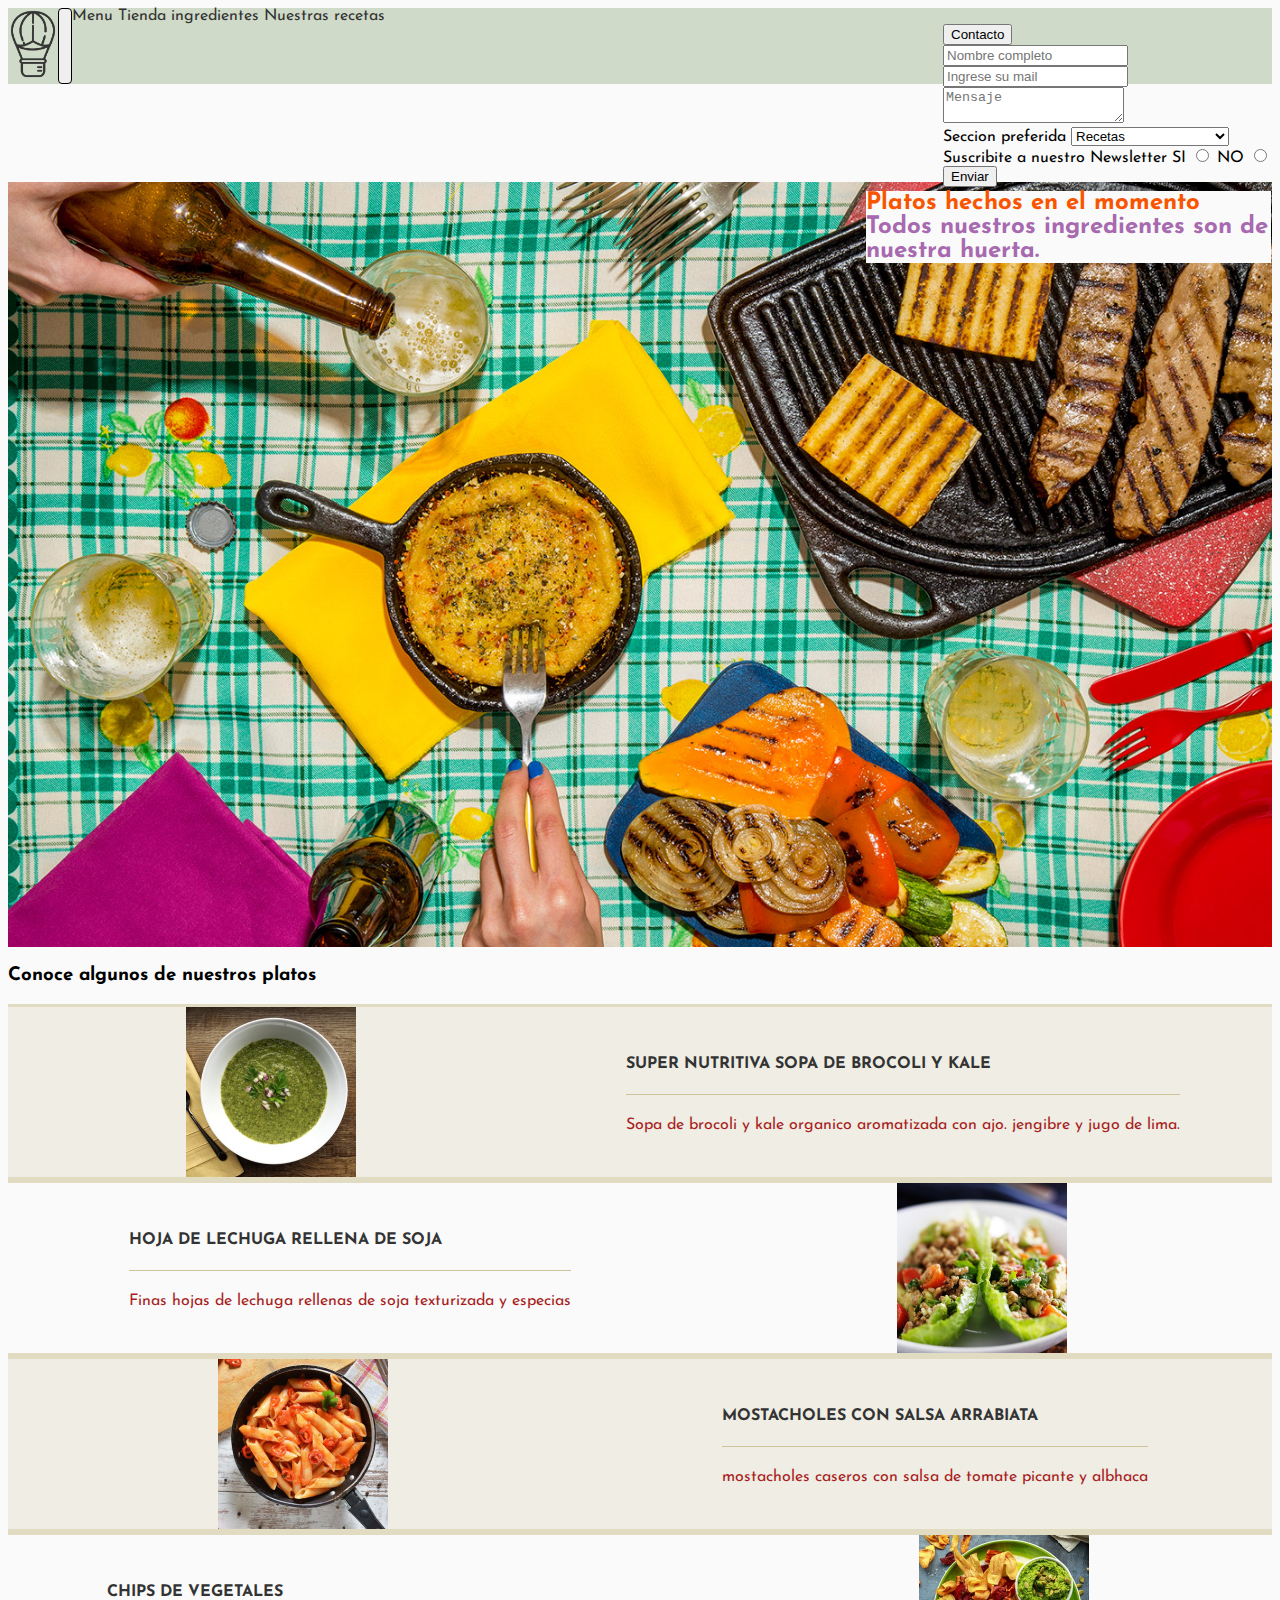
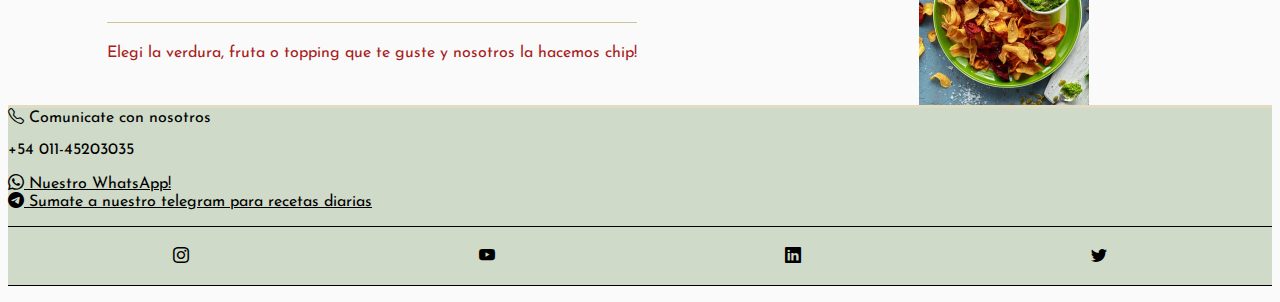
==== pages/menu.html @ 5a9c4535 "arreglados los banners que se repetian" ====
<!doctype html>
<html lang="en">
  <head>

    <meta charset="utf-8">
    <meta name="viewport" content="width=device-width, initial-scale=1, shrink-to-fit=no">
    <meta name="description" content="Restaurant Avenir vegetariano y vegano ademas tienda de productos naturales organicos y recetas">
    <meta name="keywords"  content="SALUD, BIENESTAR, NATURAL, VEGETARIANO, VEGANO, RESTAURANT, ORGANICO, TIENDA ONLINE, EXPORTACION, RECETAS">
    
    <!-- Bootstrap CSS -->
    <link rel="shortcut icon" href="../images/favicon.ico" type="image/x-icon">
    <link rel="stylesheet" href="https://cdn.jsdelivr.net/npm/bootstrap@4.5.3/dist/css/bootstrap.min.css" integrity="sha384-TX8t27EcRE3e/ihU7zmQxVncDAy5uIKz4rEkgIXeMed4M0jlfIDPvg6uqKI2xXr2" crossorigin="anonymous">
    <link rel="preconnect" href="https://fonts.gstatic.com">
    <link rel="stylesheet" href="https://cdn.jsdelivr.net/npm/bootstrap-icons@1.4.1/font/bootstrap-icons.css">
    <link href="https://fonts.googleapis.com/css2?family=Josefin+Sans:wght@200;400;700&display=swap" rel="stylesheet">
    
    <link rel="stylesheet" type="text/css" href="../css/estilos.css">

    <title>Avenir - Tienda organica</title>

  </head>

<body>
  

<!--INICIO NAVBAR-->

  <nav id="header" class="navbar navbar-expand-lg fixed-top miNavBar ">
        <a class="navbar-brand miNavBar_logo" href="../index.html"><img class="iconoGlobo" src="../images/iconoglobo.png"></a>
		
        <button class="navbar-toggler miNavBar_boton" type="button" data-toggle="collapse" data-target="#navbarNavAltMarkup" aria-controls="navbarNavAltMarkup" aria-expanded="false" aria-label="Toggle navigation">
			   <span class="navbar-toggler-icon"></span>
		    </button>

	  <div class="collapse navbar-collapse" id="navbarNavAltMarkup">

			<div class="navbar-nav miNavBar_menu">
				  <a class="nav-link miNavBar navbar_menu--item" href="../pages/menu.html">Menu</a>
				  <a class="nav-link miNavBar navbar_menu--item" href="../pages/tienda.html">Tienda ingredientes</a>
				  <a class="nav-link miNavBar navbar_menu--item" href="../pages/recetas.html">Nuestras recetas</a>
      

          
            <div class="btn-contact dropleft">
              <button class="btn btn-secondary dropdown-toggle" type="button" id="dropdownMenuButton" data-toggle="dropdown" aria-haspopup="true" aria-expanded="false">
                Contacto
              </button>
          
          
              <div class="dropdown-menu botonContactos_dropdown">

                <form class="px-3">
                <div class="form-group mt-0 mb-1">
                  <label for="nombre_completo"></label>
                  <input type="text" name="nombre_completo" placeholder="Nombre completo">
                </div>
                <div class="form-group mt-0 mb-1">
                  <label for="email"></label>
                  <input type="email" name="email" placeholder="Ingrese su mail">
                </div>
                <div class="form-group mt-0 ml-1">
                  <textarea class="w-100"name="campo_area" placeholder="Mensaje"></textarea>
                </div>
                <div class="form-group">
                  <div class="form-check ml-0 pl-0">
                    <label for="Seccion_Preferida">Seccion preferida</label>
                      <select class="botonContacto"> 
                        <option value="1">Recetas</option>
                        <option value="2">Tienda de ingredientes</option>
                        <option value="3">Menu</option>
                      </select>	
                  </div>
                </div>
                <div class="form-group pl-0">
                  <div class="form-check ml-1 pl-0">
                    <label for="Newsletter">Suscribite a nuestro Newsletter</label>
                    <label for="box1">SI</label>
                    <input type="radio" name="news" id="box1" value="si">
                    <label for="box2">NO</label>
                    <input type="radio" name="news" id="box2" value="no">
                  </div>
                </div>  	
                  <button type="submit" class="btn btn-primary">Enviar</button>
              </form>
            </div>
          </div>
      </div>  
    </div>    
  </nav>

<!--FIN NAVBAR-->

<!--INICIO Banner Tienda-->

<div class="marginTop bannerMenu">
  <div class="cuadradoBanner type-bold p-4">
    <span class="mensaje1">Platos hechos en el momento</span>
    <span class="mensaje2 mt-2">Todos nuestros ingredientes son de nuestra huerta.</span>
  </div>
</div> 

<!--FIN Banner Tienda-->



<!--INICIO  Tienda -->

<section>
    <div class="m-3">
        <h3>Conoce algunos de nuestros platos</h3>
    </div>

    <div class="mainContainer container-fluid col-12">

        <div class="col-md-6 plato m-3">   
            <img class="rounded-circle" src="../images/menu/brocolikale.jpg" alt="sopa brocoli kale">
        </div>

        <div class="infoPlato">
            <h4>Super nutritiva sopa de brocoli y kale</h4>
            <p>Sopa de brocoli y kale organico aromatizada con ajo. jengibre y jugo de lima.</p>
        </div> 
        
    </div> 


    <div class="mainContainer container-fluid col-12 contenedorReverse">

        <div class="col-md-6 plato m-3">
            <img class="rounded-circle" src="../images/menu/sojatextu.jpg" alt="sopa brocoli kale">    
        </div> 
        <div class="infoPlato">   
            <h4>Hoja de lechuga rellena de soja</h4>
            <p>Finas hojas de lechuga rellenas de soja texturizada y especias</p>  
        </div>
    </div>

    <div class="mainContainer container-fluid col-12">

        <div class="col-md-6 plato m-3">   
            <img class="rounded-circle" src="../images/menu/arrabiata.jpg" alt="sopa brocoli kale">
        </div>

        <div class="infoPlato">
            <h4>mostacholes con salsa arrabiata</h4>
            <p>mostacholes caseros con salsa de tomate picante y albhaca</p>
        </div> 
        
    </div>  
    
    <div class="mainContainer container-fluid col-12 contenedorReverse">

        <div class="col-md-6 plato m-3">
            <img class="rounded-circle" src="../images/menu/vegetaleshorno.jpg" alt="sopa brocoli kale">    
        </div> 
        <div class="infoPlato">   
            <h4>Chips de vegetales</h4>
            <p>Elegi la verdura, fruta o topping que te guste y nosotros la hacemos chip!</p>  
        </div>
    </div>
</section>
<!--INICIO FOOTER-->

<footer class="container-fluid" id="footer">
  <div class="row">
    <div class="col-12 mt-4 footer_container-imgs p-0">
      <div class="m-2">
          <i class="bi bi-telephone"></i>
          <span>Comunicate con nosotros</span>
          <p>+54 011-45203035</p>

          <a href="#"><span class="bi-whatsapp"> Nuestro WhatsApp!</span></a>
          <a href="#"><span class="bi bi-telegram"> Sumate a nuestro telegram para recetas diarias</span></a>
      </div>
      <div class="list">
        <ul class="list_socialMedia mt-4">

          <a href="#" class="bi bi-instagram list_socialMedia-img"></a>
          <a href="#" class="bi bi-youtube list_socialMedia-img"></a>
          <a href="#" class="bi bi-linkedin list_socialMedia-img"></a>
          <a href="#" class="bi bi-twitter list_socialMedia-img"></a>

        </ul>
      </div>
    </div>
  </div>  
</footer>
 
<!--Scripts-->

    <script src="https://code.jquery.com/jquery-3.5.1.slim.min.js" integrity="sha384-DfXdz2htPH0lsSSs5nCTpuj/zy4C+OGpamoFVy38MVBnE+IbbVYUew+OrCXaRkfj" crossorigin="anonymous"></script>
    <script src="https://cdn.jsdelivr.net/npm/bootstrap@4.5.3/dist/js/bootstrap.bundle.min.js" integrity="sha384-ho+j7jyWK8fNQe+A12Hb8AhRq26LrZ/JpcUGGOn+Y7RsweNrtN/tE3MoK7ZeZDyx" crossorigin="anonymous"></script>


</body>
</html>
---- css/estilos.css ----
body {
  font-family: "Josefin Sans", sans-serif;
  font-weight: 400;
}

.type-light {
  font-family: 'Josefin Sans', sans-serif;
  font-weight: 200;
}

.type-regular {
  font-family: 'Josefin Sans', sans-serif;
  font-weight: 400;
}

.type-bold {
  font-family: 'Josefin Sans', sans-serif;
  font-weight: 700;
}

body {
  background-color: #fafafa;
}

#header {
  display: -webkit-box;
  display: -ms-flexbox;
  display: flex;
  background-color: #cfdac8;
}

#header .iconoGlobo {
  width: 50px;
}

#header .miNavBar {
  color: #333;
  font-weight: 400;
  text-decoration: none;
}

#header .miNavBar:hover {
  border-bottom: solid 2px black;
}

.btn-contact {
  position: absolute;
  right: 10px;
}

.imagenCarrusel {
  width: 100%;
}

.miNavBar_boton {
  border: 1px solid;
  border-radius: .25rem;
  background-color: none;
}

.contenedor_mobile {
  display: none;
}

.Carrousel {
  margin-top: 98px;
}

@media (max-width: 720px) {
  .btn-contact {
    position: relative;
    right: 0;
  }
  .Carrousel {
    display: none;
  }
  .contenedor_mobile {
    display: block;
    text-align: center;
    margin-top: 98px;
  }
  .contenedor_mobile .contenedor_mobile-image {
    width: 100%;
    height: 20vh;
    background-repeat: no-repeat;
    background-position: center;
    background-size: cover;
    background-image: url(../images/pastasfrescas-mobile.jpg);
  }
  .contenedor_mobile .contenedor_mobile-image2 {
    width: 100%;
    height: 20vh;
    background-repeat: no-repeat;
    background-position: center;
    background-size: cover;
    background-image: url(../images/piza-mobile.jpg);
  }
  .contenedor_mobile .contenedor_mobile-image3 {
    width: 100%;
    height: 20vh;
    background-repeat: no-repeat;
    background-position: center;
    background-size: cover;
    background-image: url(../images/tapasss-mobile.jpg);
  }
}

#footer {
  background-color: #cfdac8;
}

#footer a {
  color: black;
}

#footer .bi-telegram {
  display: block;
  color: black;
}

#footer .list_socialMedia {
  border: 0.5px solid;
  border-right: black;
  border-left: black;
  display: -webkit-box;
  display: -ms-flexbox;
  display: flex;
  -ms-flex-pack: distribute;
      justify-content: space-around;
  list-style: none;
  padding: 20px;
}

/* RECETAS STYLE */
.marginTop {
  margin-top: 98px;
}

.contenedorImg img:hover {
  opacity: 0.6;
}

.bannerRecetas {
  width: 100%;
  height: 20vh;
  background-repeat: no-repeat;
  background-position: center;
  background-size: cover;
  background-image: url(../images/recetas/banner4.jpg);
  height: 85vh;
}

.bannerRecetas .cuadradoBanner {
  margin: 1vh;
  position: absolute;
  display: -webkit-box;
  display: -ms-flexbox;
  display: flex;
  width: 45vh;
  right: 0px;
  background-color: #fafafa;
  -webkit-box-orient: vertical;
  -webkit-box-direction: normal;
      -ms-flex-direction: column;
          flex-direction: column;
  -ms-flex-pack: distribute;
      justify-content: space-around;
}

.bannerRecetas .cuadradoBanner span {
  color: #f95500;
  font-size: 1.5em;
}

.bannerRecetas .cuadradoBanner .mensaje2 {
  color: #a769af;
}

.contenidoCentrado {
  display: -webkit-box;
  display: -ms-flexbox;
  display: flex;
  -webkit-box-orient: vertical;
  -webkit-box-direction: normal;
      -ms-flex-direction: column;
          flex-direction: column;
  -webkit-box-pack: center;
      -ms-flex-pack: center;
          justify-content: center;
  -webkit-box-align: center;
      -ms-flex-align: center;
          align-items: center;
  width: 100%;
}

/*Tienda Style*/
.bannerTienda {
  width: 100%;
  height: 20vh;
  background-repeat: no-repeat;
  background-position: center;
  background-size: cover;
  background-image: url(../images/recetas/banner3.jpg);
  height: 85vh;
}

.bannerTienda .cuadradoBanner {
  margin: 1vh;
  position: absolute;
  display: -webkit-box;
  display: -ms-flexbox;
  display: flex;
  width: 45vh;
  right: 0px;
  background-color: #fafafa;
  -webkit-box-orient: vertical;
  -webkit-box-direction: normal;
      -ms-flex-direction: column;
          flex-direction: column;
  -ms-flex-pack: distribute;
      justify-content: space-around;
}

.bannerTienda .cuadradoBanner span {
  color: #f95500;
  font-size: 1.5em;
}

.bannerTienda .cuadradoBanner .mensaje2 {
  color: #a769af;
}

@media (max-width: 576px) {
  .bannerTienda {
    width: 100%;
    height: 20vh;
    background-repeat: no-repeat;
    background-position: center;
    background-size: cover;
    background-image: url(../images/recetas/banner3.jpg);
    height: 85vh;
  }
  .bannerTienda .cuadradoBanner {
    margin: 1vh;
    position: absolute;
    display: -webkit-box;
    display: -ms-flexbox;
    display: flex;
    width: 45vh;
    right: -2px;
    background-color: #fafafa;
    -webkit-box-orient: vertical;
    -webkit-box-direction: normal;
        -ms-flex-direction: column;
            flex-direction: column;
    -ms-flex-pack: distribute;
        justify-content: space-around;
  }
  .bannerTienda .cuadradoBanner span {
    color: #f95500;
    font-size: 1.5em;
  }
  .bannerTienda .cuadradoBanner .mensaje2 {
    color: #a769af;
  }
}

/*Estilo Menu*/
.bannerMenu {
  width: 100%;
  height: 20vh;
  background-repeat: no-repeat;
  background-position: center;
  background-size: cover;
  background-image: url(../images/menu/bannerrecetas.jpg);
  height: 85vh;
}

.bannerMenu .cuadradoBanner {
  margin: 1vh;
  position: absolute;
  display: -webkit-box;
  display: -ms-flexbox;
  display: flex;
  width: 45vh;
  right: 0px;
  background-color: #fafafa;
  -webkit-box-orient: vertical;
  -webkit-box-direction: normal;
      -ms-flex-direction: column;
          flex-direction: column;
  -ms-flex-pack: distribute;
      justify-content: space-around;
}

.bannerMenu .cuadradoBanner span {
  color: #f95500;
  font-size: 1.5em;
}

.bannerMenu .cuadradoBanner .mensaje2 {
  color: #a769af;
}

.mainContainer {
  background-color: #efede4;
  display: -webkit-box;
  display: -ms-flexbox;
  display: flex;
  -webkit-box-align: center;
      -ms-flex-align: center;
          align-items: center;
  border-top: solid 3px #e1dbc1;
  border-bottom: solid 3px #e1dbc1;
  -ms-flex-pack: distribute;
      justify-content: space-around;
}

.mainContainer .plato {
  display: -webkit-box;
  display: -ms-flexbox;
  display: flex;
  -webkit-box-align: center;
      -ms-flex-align: center;
          align-items: center;
  -webkit-box-pack: center;
      -ms-flex-pack: center;
          justify-content: center;
}

.mainContainer img {
  width: 50%;
  max-width: 460px;
}

.mainContainer img:hover {
  -webkit-transform: scale(1.04);
          transform: scale(1.04);
  -webkit-transition: all 0.5s ease-in-out 0.05s;
  transition: all 0.5s ease-in-out 0.05s;
}

.mainContainer .infoPlato {
  color: #a81e22;
}

.mainContainer .infoPlato h4 {
  text-transform: uppercase;
  border-bottom: solid 1px #cdc59a;
  margin-bottom: 22px;
  padding-bottom: 22px;
  margin-top: 22px;
  color: #333333;
}

.contenedorReverse {
  -webkit-box-orient: horizontal;
  -webkit-box-direction: reverse;
      -ms-flex-direction: row-reverse;
          flex-direction: row-reverse;
  -webkit-box-align: center;
      -ms-flex-align: center;
          align-items: center;
  background-color: #fafafa;
}

@media (max-width: 720px) {
  .mainContainer {
    -webkit-box-orient: vertical;
    -webkit-box-direction: normal;
        -ms-flex-direction: column;
            flex-direction: column;
  }
}
/*# sourceMappingURL=estilos.css.map */
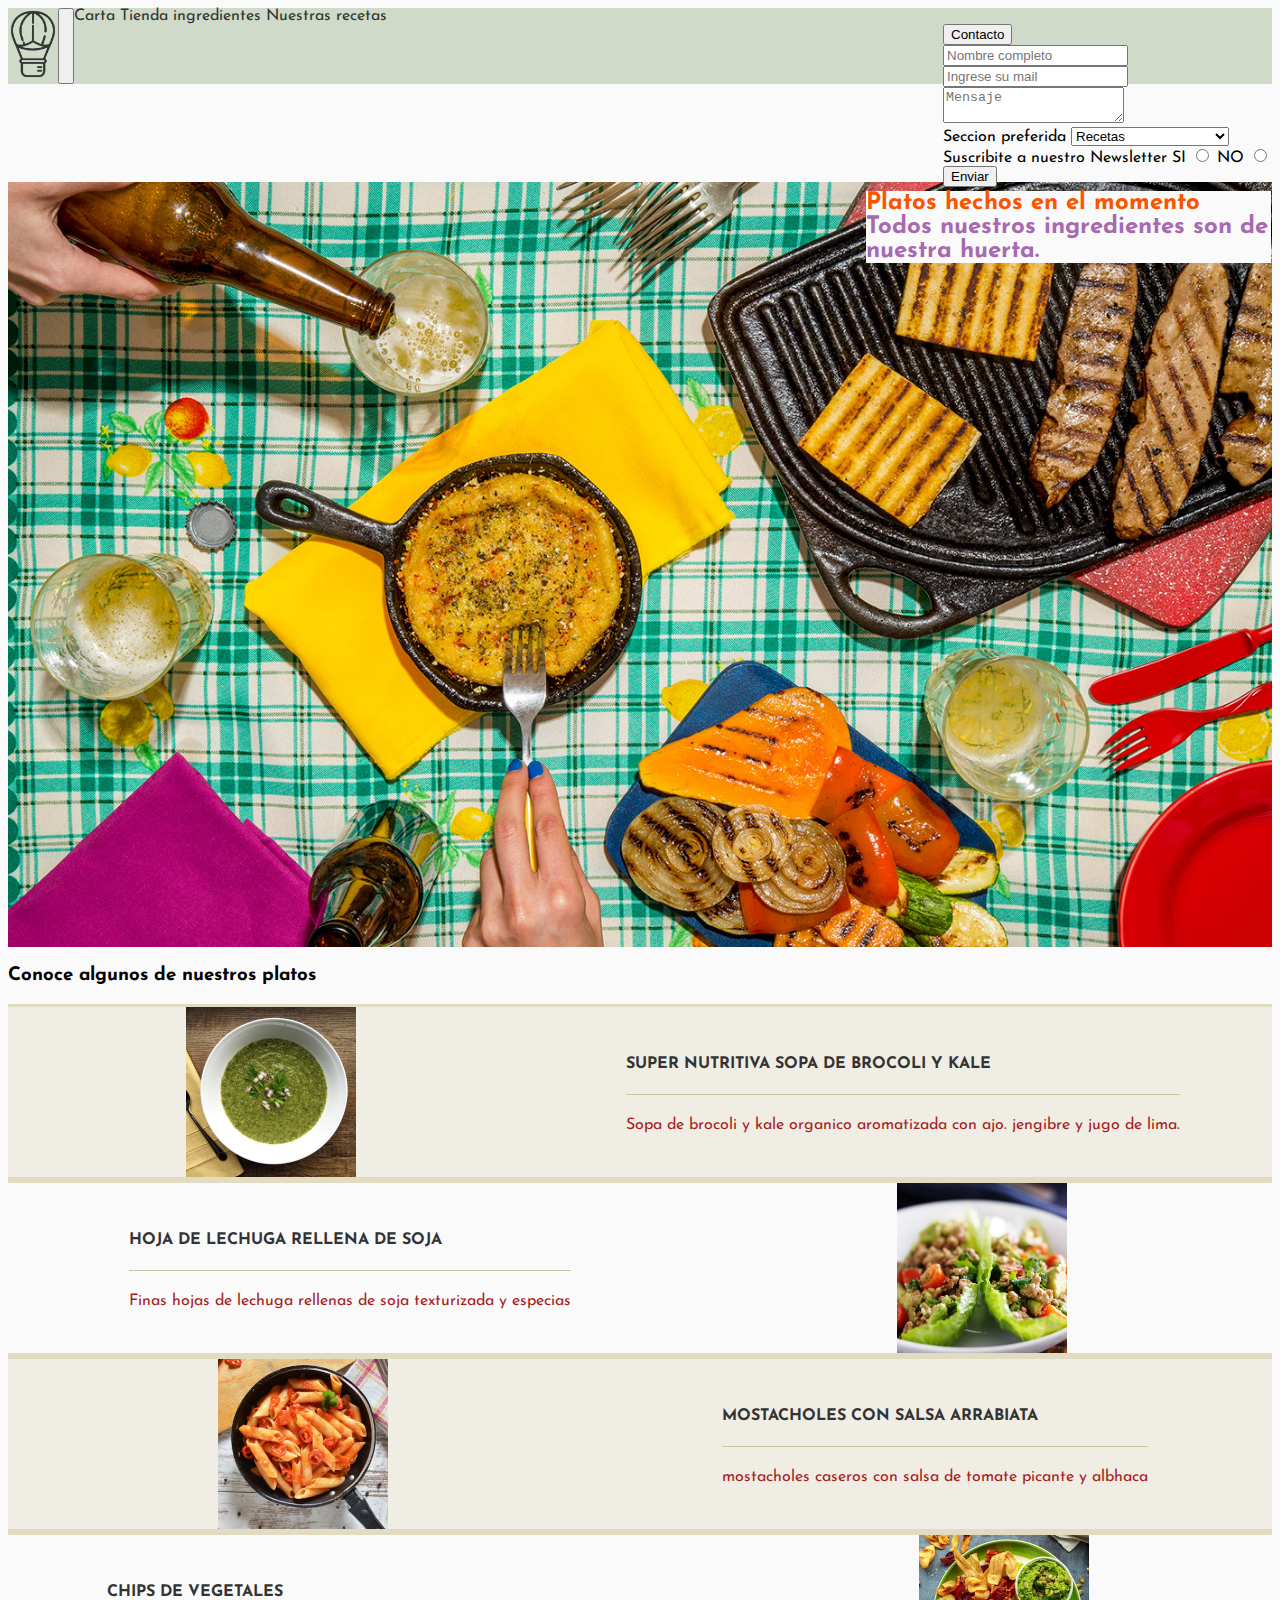
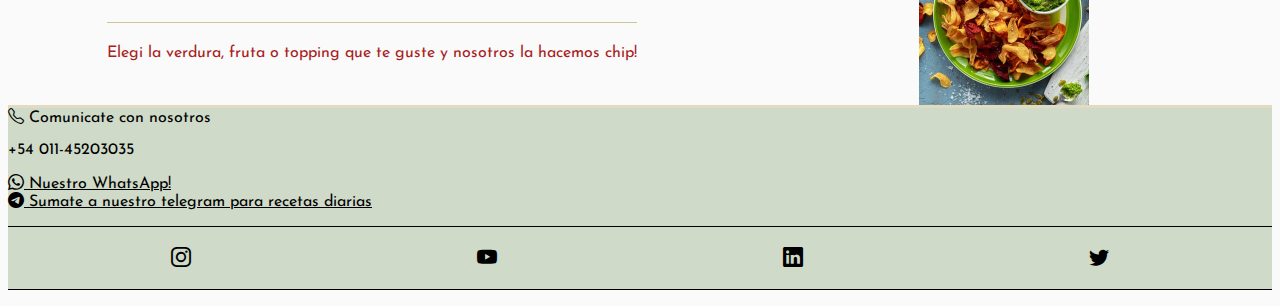
==== commit be8af9c5: "cambio seccion menu x carta y margenes en recetas" ====
--- a/pages/menu.html
+++ b/pages/menu.html
@@ -35,7 +35,7 @@
 	  <div class="collapse navbar-collapse" id="navbarNavAltMarkup">
 
 			<div class="navbar-nav miNavBar_menu">
-				  <a class="nav-link miNavBar navbar_menu--item" href="../pages/menu.html">Menu</a>
+				  <a class="nav-link miNavBar navbar_menu--item" href="../pages/menu.html">Carta</a>
 				  <a class="nav-link miNavBar navbar_menu--item" href="../pages/tienda.html">Tienda ingredientes</a>
 				  <a class="nav-link miNavBar navbar_menu--item" href="../pages/recetas.html">Nuestras recetas</a>
       
--- a/css/estilos.css
+++ b/css/estilos.css
@@ -27,6 +27,11 @@
   display: -ms-flexbox;
   display: flex;
   background-color: #cfdac8;
+}
+
+#header button span {
+  background-image: url("data:image/svg+xml,%3csvg xmlns='http://www.w3.org/2000/svg' width='30' height='30' viewBox='0 0 30 30'%3e%3cpath stroke='rgba%280, 0, 0, 0.5%29' stroke-linecap='round' stroke-miterlimit='10' stroke-width='2' d='M4 7h22M4 15h22M4 23h22'/%3e%3c/svg%3e");
+  border-radius: .25rem;
 }
 
 #header .iconoGlobo {
@@ -40,7 +45,7 @@
 }
 
 #header .miNavBar:hover {
-  border-bottom: solid 2px black;
+  border-bottom: solid 1px black;
 }
 
 .btn-contact {
@@ -52,12 +57,6 @@
   width: 100%;
 }
 
-.miNavBar_boton {
-  border: 1px solid;
-  border-radius: .25rem;
-  background-color: none;
-}
-
 .contenedor_mobile {
   display: none;
 }
@@ -66,7 +65,7 @@
   margin-top: 98px;
 }
 
-@media (max-width: 720px) {
+@media (max-width: 768px) {
   .btn-contact {
     position: relative;
     right: 0;
@@ -129,6 +128,10 @@
       justify-content: space-around;
   list-style: none;
   padding: 20px;
+}
+
+#footer .list_socialMedia a {
+  font-size: 20px;
 }
 
 /* RECETAS STYLE */
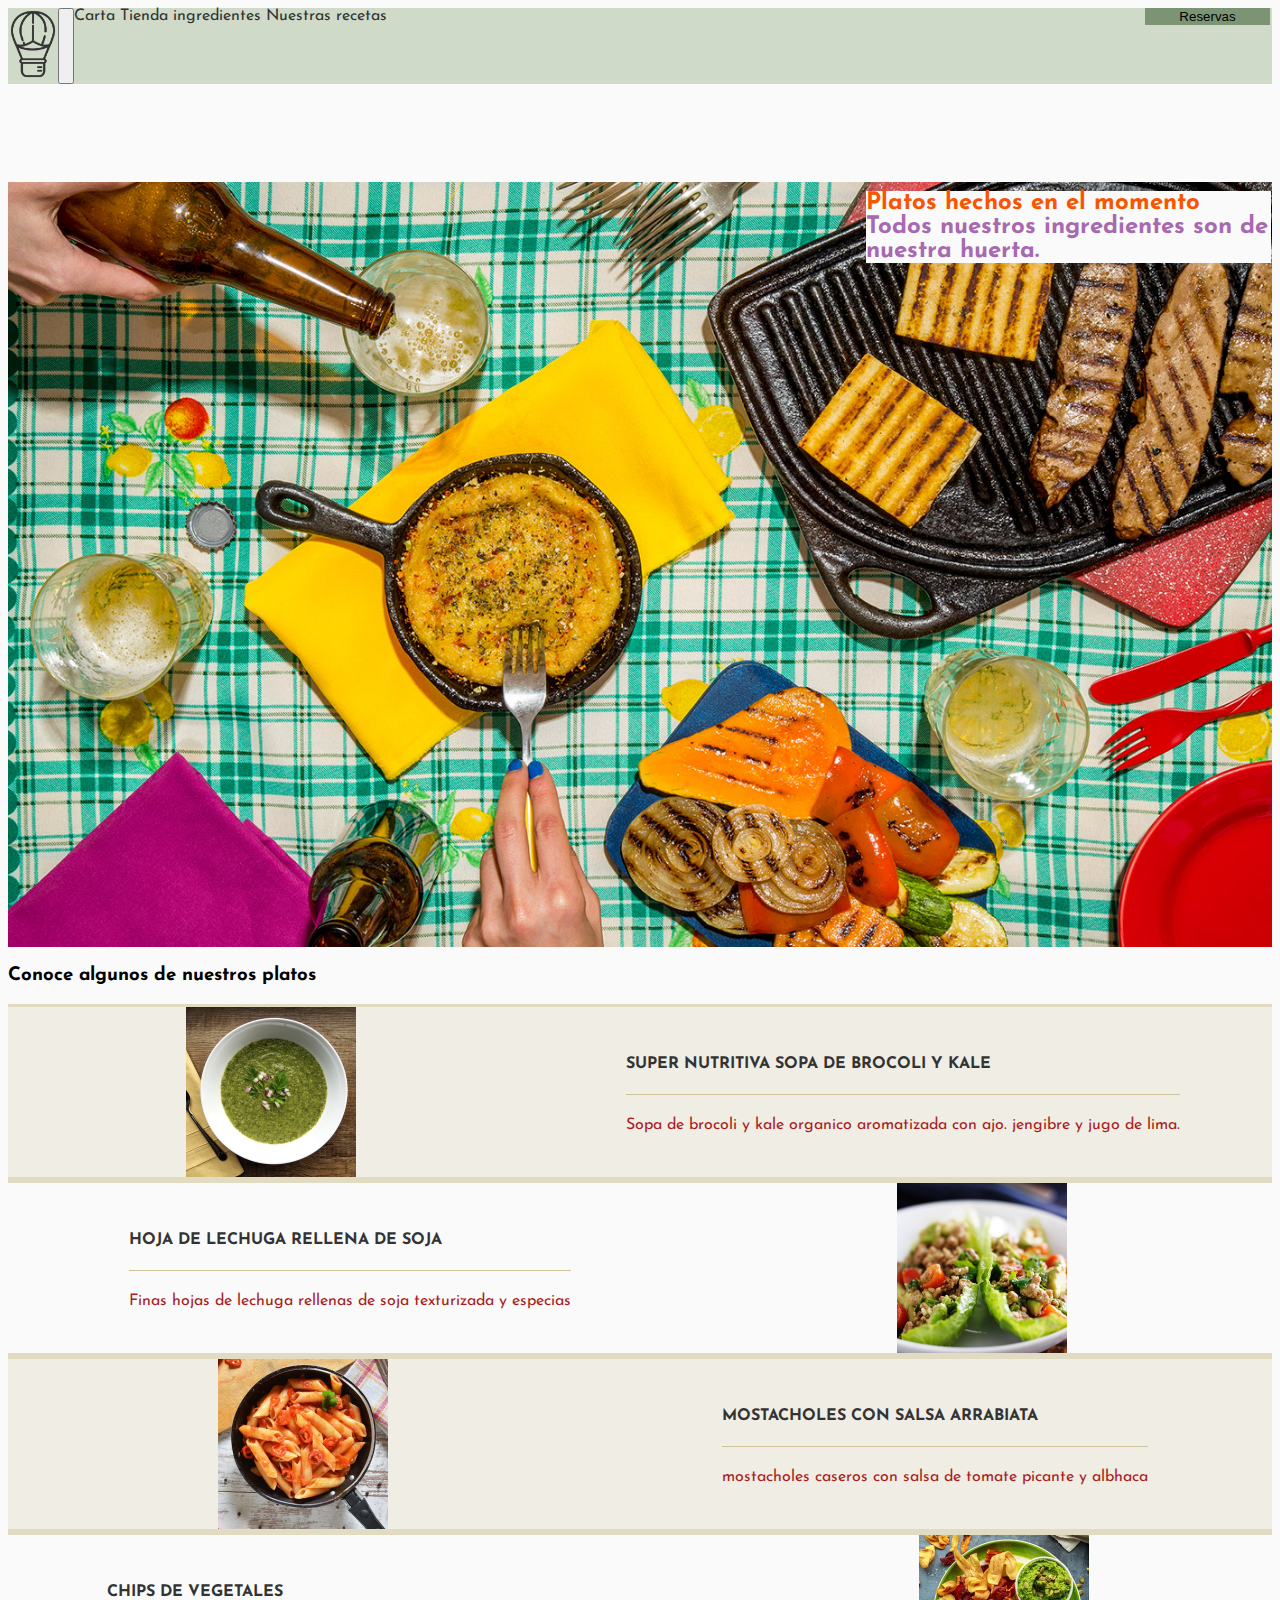
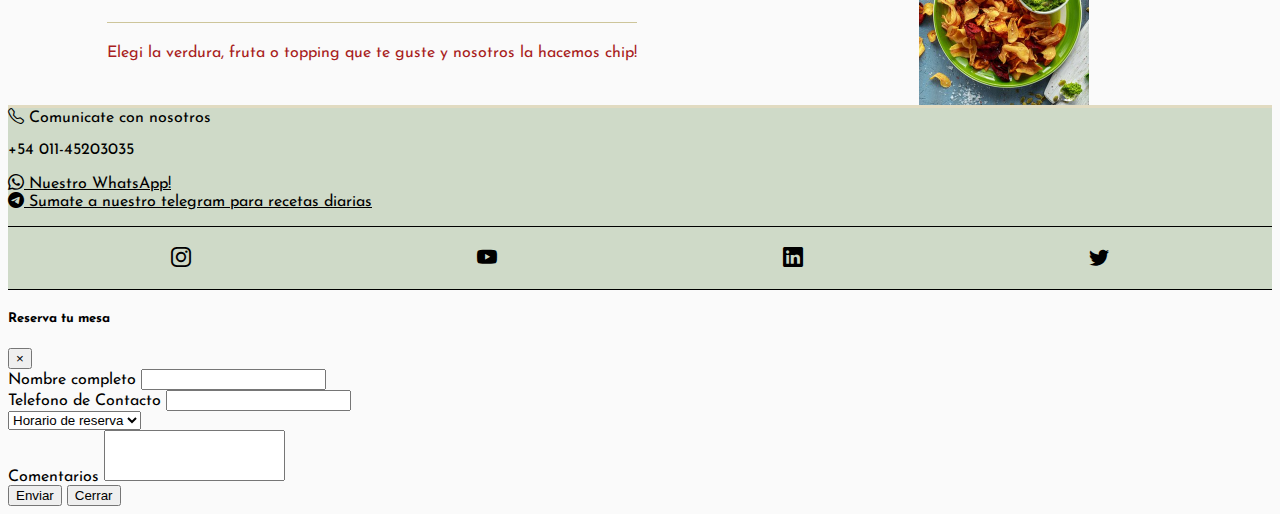
==== commit 1ec1bcf3: "arreglado ventana modal" ====
--- a/pages/menu.html
+++ b/pages/menu.html
@@ -25,68 +25,29 @@
 
 <!--INICIO NAVBAR-->
 
-  <nav id="header" class="navbar navbar-expand-lg fixed-top miNavBar ">
-        <a class="navbar-brand miNavBar_logo" href="../index.html"><img class="iconoGlobo" src="../images/iconoglobo.png"></a>
-		
-        <button class="navbar-toggler miNavBar_boton" type="button" data-toggle="collapse" data-target="#navbarNavAltMarkup" aria-controls="navbarNavAltMarkup" aria-expanded="false" aria-label="Toggle navigation">
-			   <span class="navbar-toggler-icon"></span>
-		    </button>
-
-	  <div class="collapse navbar-collapse" id="navbarNavAltMarkup">
-
-			<div class="navbar-nav miNavBar_menu">
-				  <a class="nav-link miNavBar navbar_menu--item" href="../pages/menu.html">Carta</a>
-				  <a class="nav-link miNavBar navbar_menu--item" href="../pages/tienda.html">Tienda ingredientes</a>
-				  <a class="nav-link miNavBar navbar_menu--item" href="../pages/recetas.html">Nuestras recetas</a>
-      
-
-          
-            <div class="btn-contact dropleft">
-              <button class="btn btn-secondary dropdown-toggle" type="button" id="dropdownMenuButton" data-toggle="dropdown" aria-haspopup="true" aria-expanded="false">
-                Contacto
-              </button>
-          
-          
-              <div class="dropdown-menu botonContactos_dropdown">
-
-                <form class="px-3">
-                <div class="form-group mt-0 mb-1">
-                  <label for="nombre_completo"></label>
-                  <input type="text" name="nombre_completo" placeholder="Nombre completo">
-                </div>
-                <div class="form-group mt-0 mb-1">
-                  <label for="email"></label>
-                  <input type="email" name="email" placeholder="Ingrese su mail">
-                </div>
-                <div class="form-group mt-0 ml-1">
-                  <textarea class="w-100"name="campo_area" placeholder="Mensaje"></textarea>
-                </div>
-                <div class="form-group">
-                  <div class="form-check ml-0 pl-0">
-                    <label for="Seccion_Preferida">Seccion preferida</label>
-                      <select class="botonContacto"> 
-                        <option value="1">Recetas</option>
-                        <option value="2">Tienda de ingredientes</option>
-                        <option value="3">Menu</option>
-                      </select>	
-                  </div>
-                </div>
-                <div class="form-group pl-0">
-                  <div class="form-check ml-1 pl-0">
-                    <label for="Newsletter">Suscribite a nuestro Newsletter</label>
-                    <label for="box1">SI</label>
-                    <input type="radio" name="news" id="box1" value="si">
-                    <label for="box2">NO</label>
-                    <input type="radio" name="news" id="box2" value="no">
-                  </div>
-                </div>  	
-                  <button type="submit" class="btn btn-primary">Enviar</button>
-              </form>
-            </div>
-          </div>
-      </div>  
-    </div>    
-  </nav>
+<nav id="header" class="navbar navbar-expand-lg fixed-top miNavBar">
+  <a class="navbar-brand miNavBar_logo" href="../index.html"><img class="iconoGlobo" src="../images/iconoglobo.png"></a>
+
+  <button class="navbar-toggler" type="button" data-toggle="collapse" data-target="#navbarNavAltMarkup" aria-controls="navbarNavAltMarkup" aria-expanded="false" aria-label="Toggle navigation">
+    <span class="navbar-toggler-icon miNavBarfondo"></span>
+  </button>
+
+<div class="collapse navbar-collapse" id="navbarNavAltMarkup">
+
+<div class="navbar-nav miNavBar_menu">
+    <span><a class="nav-link miNavBar navbar_menu--item" href="../pages/menu.html">Carta</a></span>
+    <span><a class="nav-link miNavBar navbar_menu--item" href="../pages/tienda.html">Tienda ingredientes</a></span>
+    <span><a class="nav-link miNavBar navbar_menu--item" href="../pages/recetas.html"><span>Nuestras recetas</a></span>
+    
+  <!-- Button trigger modal -->
+
+  <button type="button" class="btn btn-contact" data-toggle="modal" data-target="#ventanaModal">
+    Reservas
+  </button>   
+
+</div>  
+</div>  
+</nav>
 
 <!--FIN NAVBAR-->
 
@@ -186,6 +147,57 @@
   </div>  
 </footer>
  
+<!-- Modal -->
+<section class="container">
+  <div class="modal fade" id="ventanaModal" tabindex="-1" role="dialog" aria-labelledby="tituloVentana" aria-hidden="true">
+    <div class="modal-dialog" role="document">
+      <div class="modal-content">
+        <div class="modal-header">
+          <h5 id="tituloVentana">Reserva tu mesa</h5>
+          <button class="close" data-dismiss="modal" aria-label="cerrar">
+            <span aria-hidden="true">&times;</span>
+          </button>
+        </div>
+
+        <div class="modal-body">
+          
+            <form class="d-flex flex-column">
+              <div class="form-group">
+                <label for="exampleFormControlInput1">Nombre completo</label>
+                <input class="w-100 border rounded" type="email" class="form-control" id="exampleFormControlInput1">
+              </div>
+             
+              <div class="form-group d-flex flex-column my-2">
+                <label for="exampleFormControlInput1">Telefono de Contacto</label>
+                <input class="border rounded" type="telefono" class="form-control " id="exampleFormControlInput1">
+              </div>
+
+              <select class="form-control form-control-sm my-4 w-100 rounded">
+                <option>Horario de reserva</option>
+                <option>12:30 a 14:30</option>
+                <option>14:30 a 16:00</option>
+                <option>20:00 a 21:30</option>
+                <option>21:30 a 23:00</option>
+              </select>
+              
+              <div class="form-group">
+                <label for="exampleFormControlTextarea1">Comentarios</label>
+                <textarea class="form-control" id="exampleFormControlTextarea1" rows="3"></textarea>
+              </div>
+            </form>
+
+        <div class="modal-footer">
+          <button class="btn btn-warning" type="button" data-dismiss="modal">
+           Enviar
+          </button>
+          <button class="btn btn-warning" type="button" data-dismiss="modal">
+            Cerrar
+          </button>
+        </div>
+      </div>
+    </div>
+  </div> 
+</section>
 <!--Scripts-->
 
     <script src="https://code.jquery.com/jquery-3.5.1.slim.min.js" integrity="sha384-DfXdz2htPH0lsSSs5nCTpuj/zy4C+OGpamoFVy38MVBnE+IbbVYUew+OrCXaRkfj" crossorigin="anonymous"></script>
--- a/css/estilos.css
+++ b/css/estilos.css
@@ -42,15 +42,28 @@
   color: #333;
   font-weight: 400;
   text-decoration: none;
+  display: inline-block;
 }
 
 #header .miNavBar:hover {
   border-bottom: solid 1px black;
+}
+
+#header .miNavBar span {
+  margin-top: 10px;
+  margin-bottom: 10px;
 }
 
 .btn-contact {
   position: absolute;
   right: 10px;
+  background-color: #7c9473;
+  width: 125px;
+  border: #fafafa;
+}
+
+.btn-contact:hover {
+  border: solid 1px whitesmoke;
 }
 
 .imagenCarrusel {
@@ -65,10 +78,12 @@
   margin-top: 98px;
 }
 
-@media (max-width: 768px) {
+@media (max-width: 990px) {
   .btn-contact {
     position: relative;
     right: 0;
+    display: inline-block;
+    width: 125px;
   }
   .Carrousel {
     display: none;
@@ -268,7 +283,7 @@
   }
 }
 
-/*Estilo Menu*/
+/*Estilo Carta*/
 .bannerMenu {
   width: 100%;
   height: 20vh;
@@ -375,4 +390,13 @@
             flex-direction: column;
   }
 }
+
+/*  Formulario Reserva style  */
+.form-group {
+  margin: 0;
+}
+
+#exampleFormControlTextarea1 {
+  resize: none;
+}
 /*# sourceMappingURL=estilos.css.map */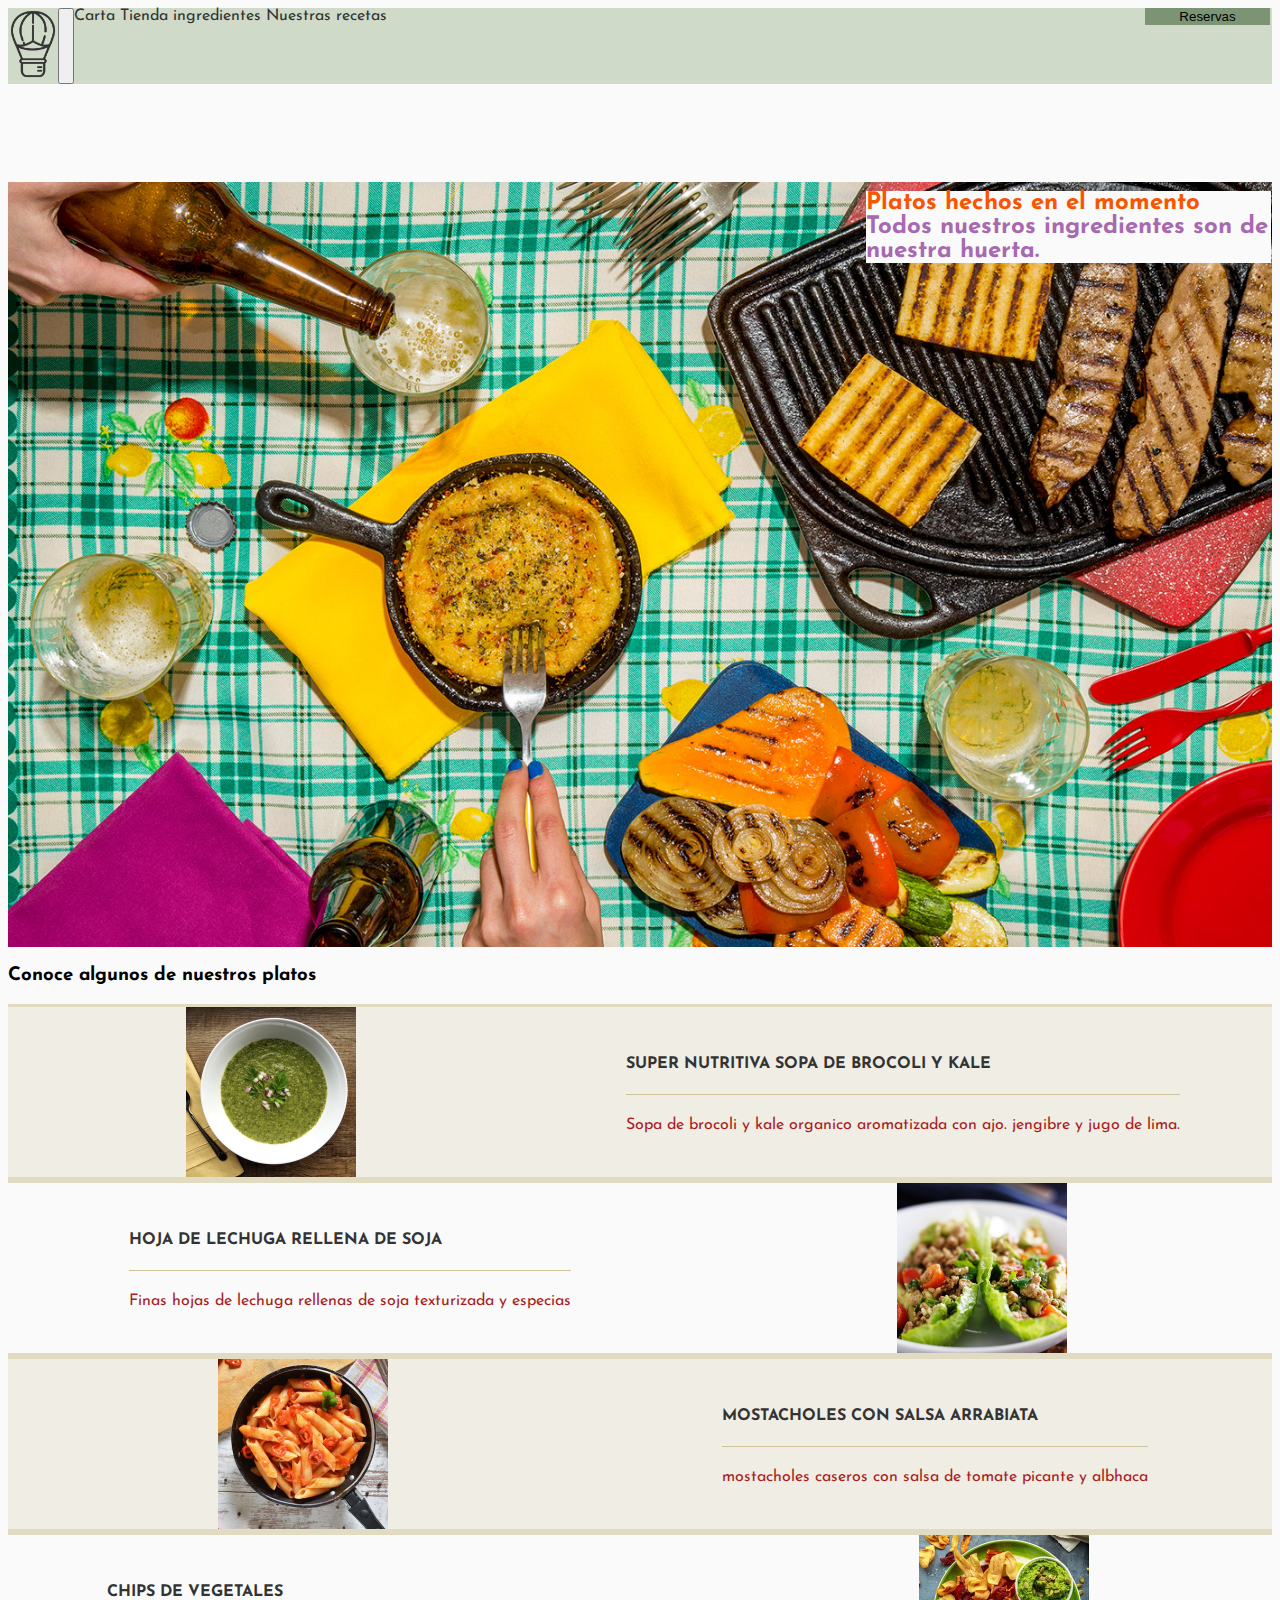
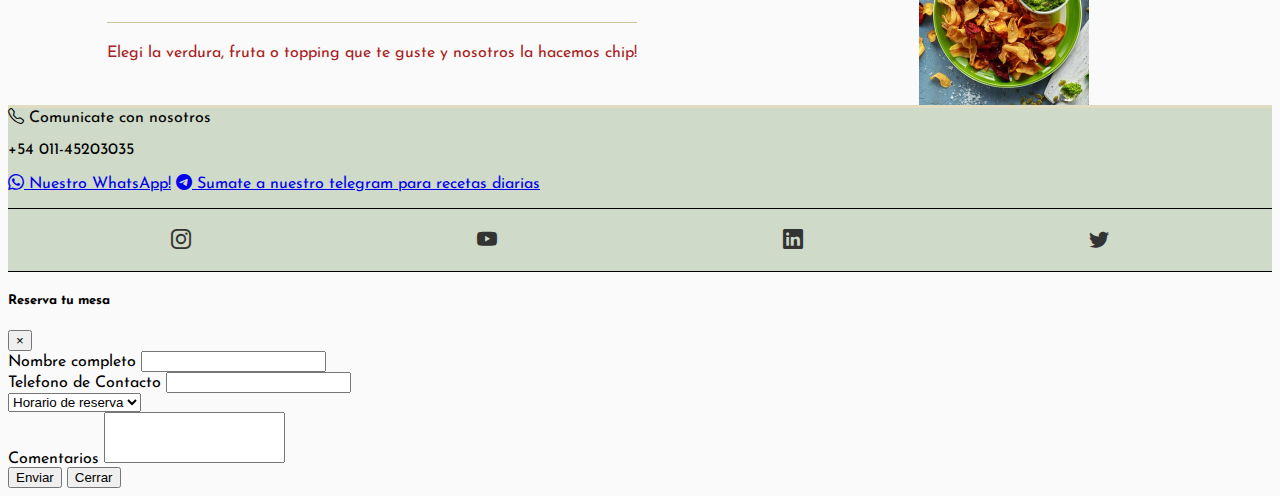
==== commit ca0a22ab: "arreglado modal (flex bottom) Colores footer contenedorImg Auto" ====
--- a/pages/menu.html
+++ b/pages/menu.html
@@ -186,14 +186,15 @@
               </div>
             </form>
 
-        <div class="modal-footer">
-          <button class="btn btn-warning" type="button" data-dismiss="modal">
-           Enviar
-          </button>
-          <button class="btn btn-warning" type="button" data-dismiss="modal">
-            Cerrar
-          </button>
-        </div>
+          <div class="modal-footer d-flex justify-content-between">
+            <button class="btn btn-warning" type="button" data-dismiss="modal">
+              Enviar
+            </button>
+            <button class="btn btn-secondary" type="button" data-dismiss="modal">
+              Cerrar
+            </button>
+          </div>
+        </div>  
       </div>
     </div>
   </div> 
--- a/css/estilos.css
+++ b/css/estilos.css
@@ -123,19 +123,22 @@
   background-color: #cfdac8;
 }
 
-#footer a {
-  color: black;
-}
-
-#footer .bi-telegram {
-  display: block;
-  color: black;
+#footer .colorFooter {
+  color: #333;
+}
+
+#footer .colorFooter span {
+  color: #333;
+}
+
+#footer .colorFooter a {
+  text-decoration: none;
 }
 
 #footer .list_socialMedia {
   border: 0.5px solid;
-  border-right: black;
-  border-left: black;
+  border-right: #333;
+  border-left: #333;
   display: -webkit-box;
   display: -ms-flexbox;
   display: flex;
@@ -147,11 +150,16 @@
 
 #footer .list_socialMedia a {
   font-size: 20px;
+  color: #333;
 }
 
 /* RECETAS STYLE */
 .marginTop {
   margin-top: 98px;
+}
+
+.contenedorImg img {
+  height: auto;
 }
 
 .contenedorImg img:hover {
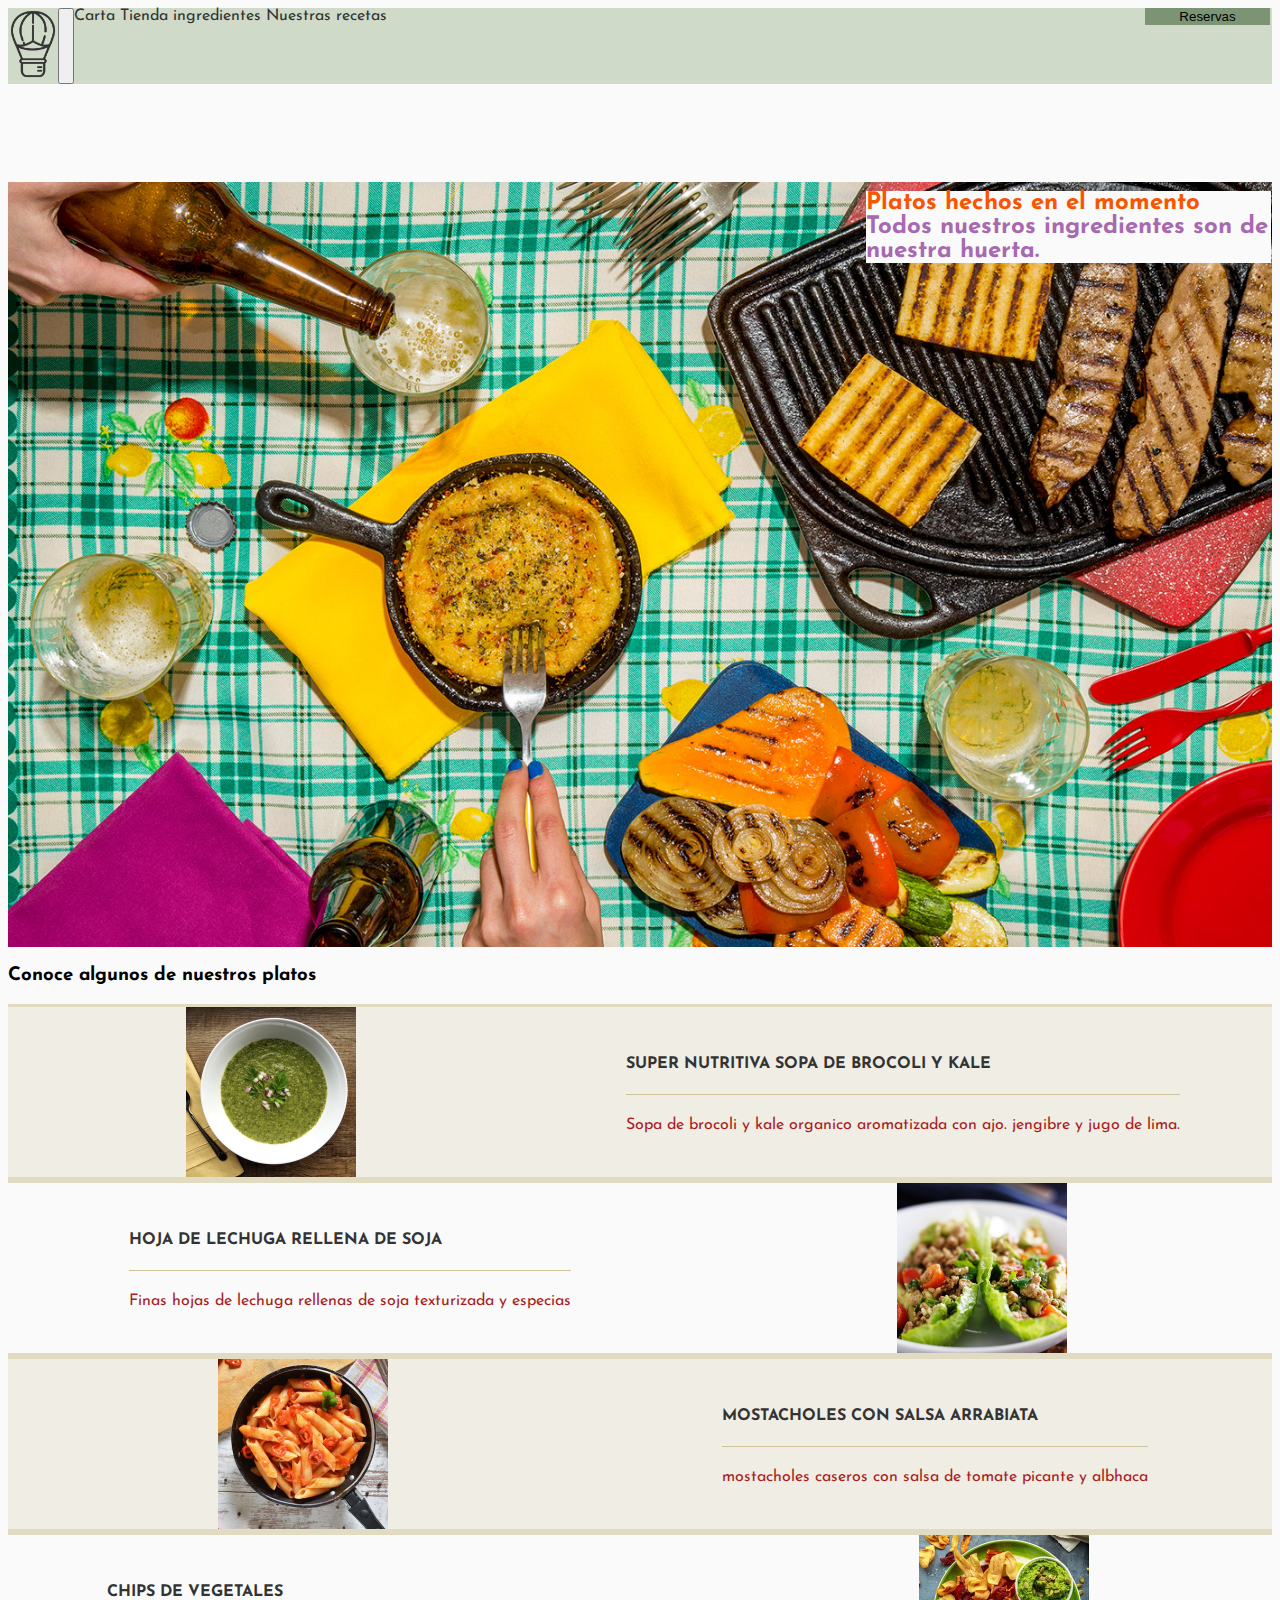
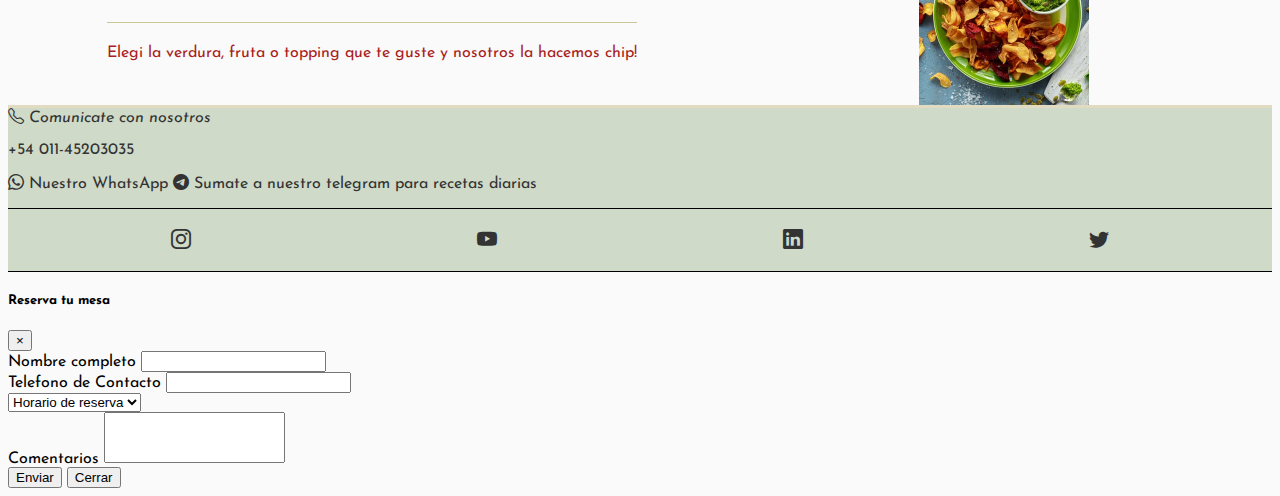
==== commit 4dade083: "corregidas faltas de ortografia y detalles footer" ====
--- a/pages/menu.html
+++ b/pages/menu.html
@@ -120,17 +120,17 @@
         </div>
     </div>
 </section>
+
 <!--INICIO FOOTER-->
 
 <footer class="container-fluid" id="footer">
   <div class="row">
     <div class="col-12 mt-4 footer_container-imgs p-0">
-      <div class="m-2">
-          <i class="bi bi-telephone"></i>
-          <span>Comunicate con nosotros</span>
+      <div class="colorFooter d-flex flex-column m-3">
+          <span><i class="bi bi-telephone"> Comunicate con nosotros</i></span>
           <p>+54 011-45203035</p>
 
-          <a href="#"><span class="bi-whatsapp"> Nuestro WhatsApp!</span></a>
+          <a href="#"><span class="bi-whatsapp"> Nuestro WhatsApp</span></a>
           <a href="#"><span class="bi bi-telegram"> Sumate a nuestro telegram para recetas diarias</span></a>
       </div>
       <div class="list">
@@ -201,8 +201,8 @@
 </section>
 <!--Scripts-->
 
-    <script src="https://code.jquery.com/jquery-3.5.1.slim.min.js" integrity="sha384-DfXdz2htPH0lsSSs5nCTpuj/zy4C+OGpamoFVy38MVBnE+IbbVYUew+OrCXaRkfj" crossorigin="anonymous"></script>
-    <script src="https://cdn.jsdelivr.net/npm/bootstrap@4.5.3/dist/js/bootstrap.bundle.min.js" integrity="sha384-ho+j7jyWK8fNQe+A12Hb8AhRq26LrZ/JpcUGGOn+Y7RsweNrtN/tE3MoK7ZeZDyx" crossorigin="anonymous"></script>
+  <script src="https://code.jquery.com/jquery-3.5.1.slim.min.js" integrity="sha384-DfXdz2htPH0lsSSs5nCTpuj/zy4C+OGpamoFVy38MVBnE+IbbVYUew+OrCXaRkfj" crossorigin="anonymous"></script>
+  <script src="https://cdn.jsdelivr.net/npm/bootstrap@4.5.3/dist/js/bootstrap.bundle.min.js" integrity="sha384-ho+j7jyWK8fNQe+A12Hb8AhRq26LrZ/JpcUGGOn+Y7RsweNrtN/tE3MoK7ZeZDyx" crossorigin="anonymous"></script>
 
 
 </body>
--- a/css/estilos.css
+++ b/css/estilos.css
@@ -399,7 +399,7 @@
   }
 }
 
-/*  Formulario Reserva style  */
+/*  Formulario Reserva style MODAL  */
 .form-group {
   margin: 0;
 }
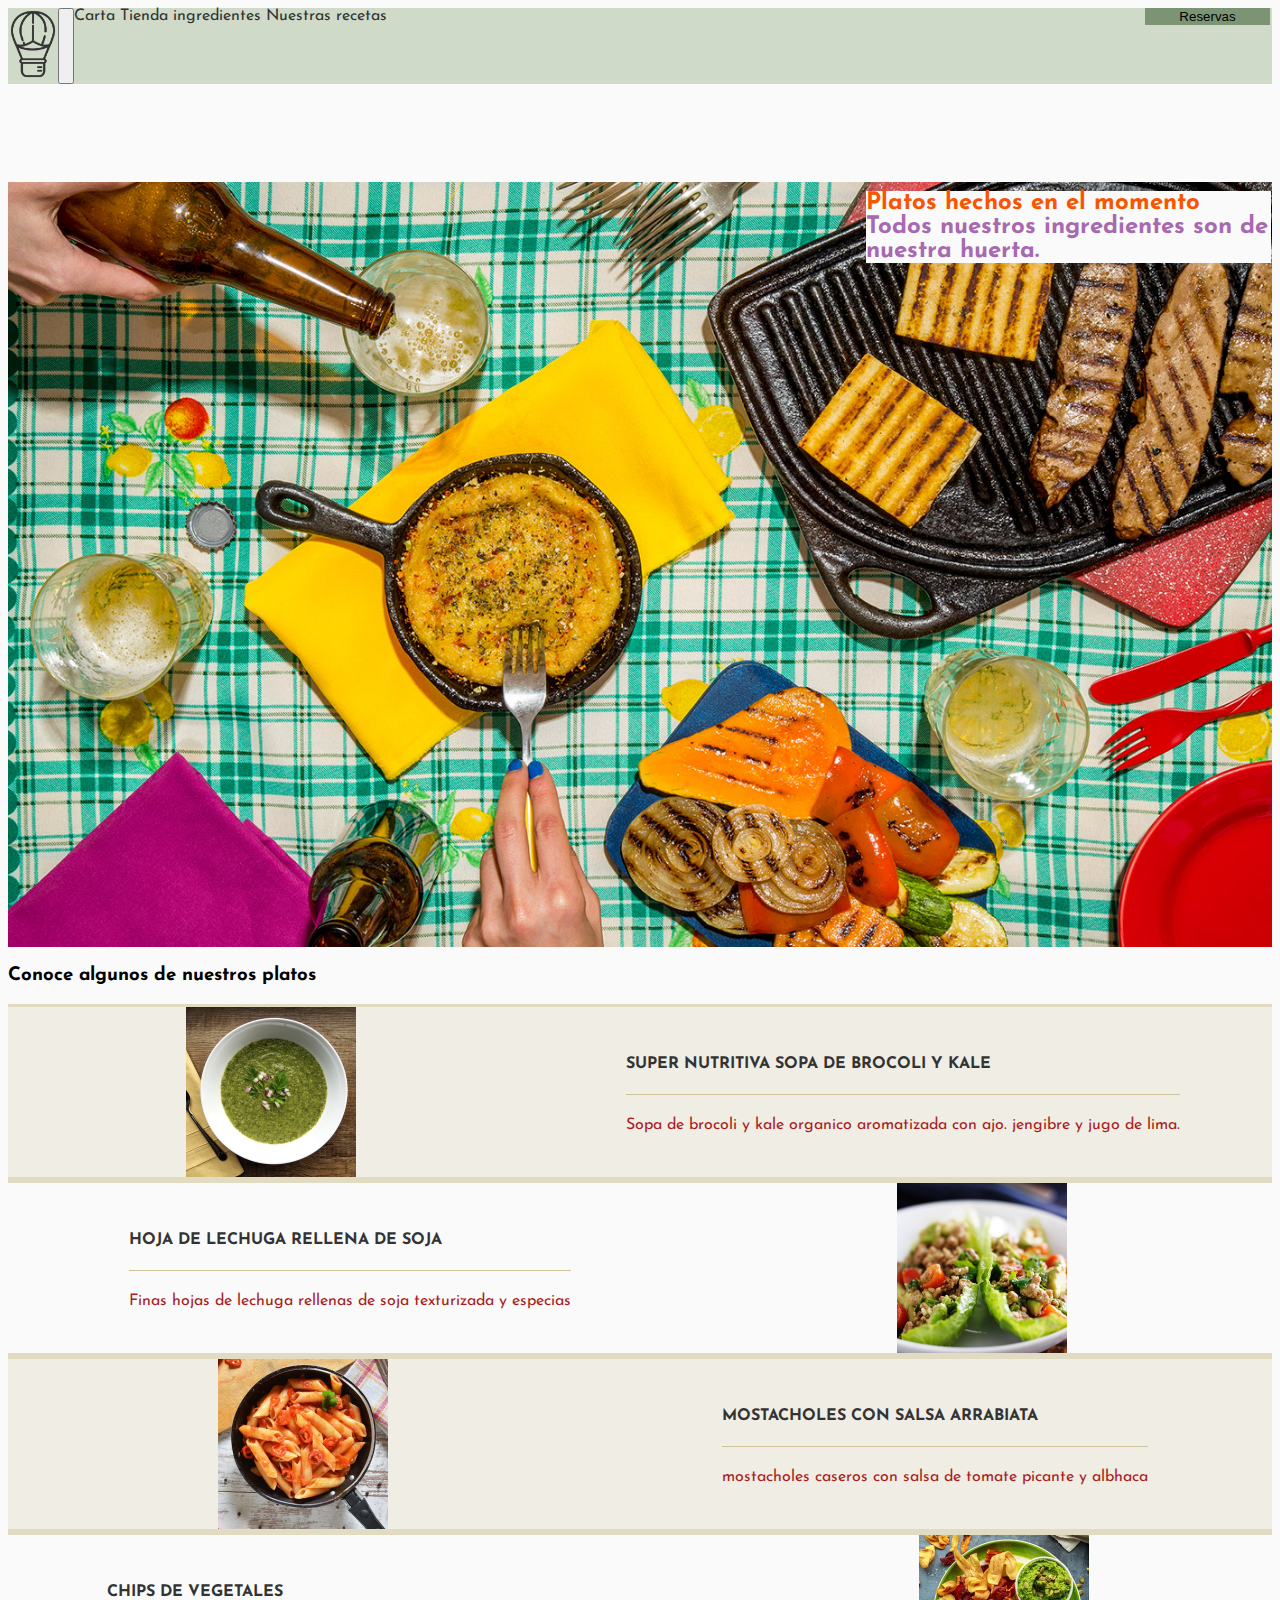
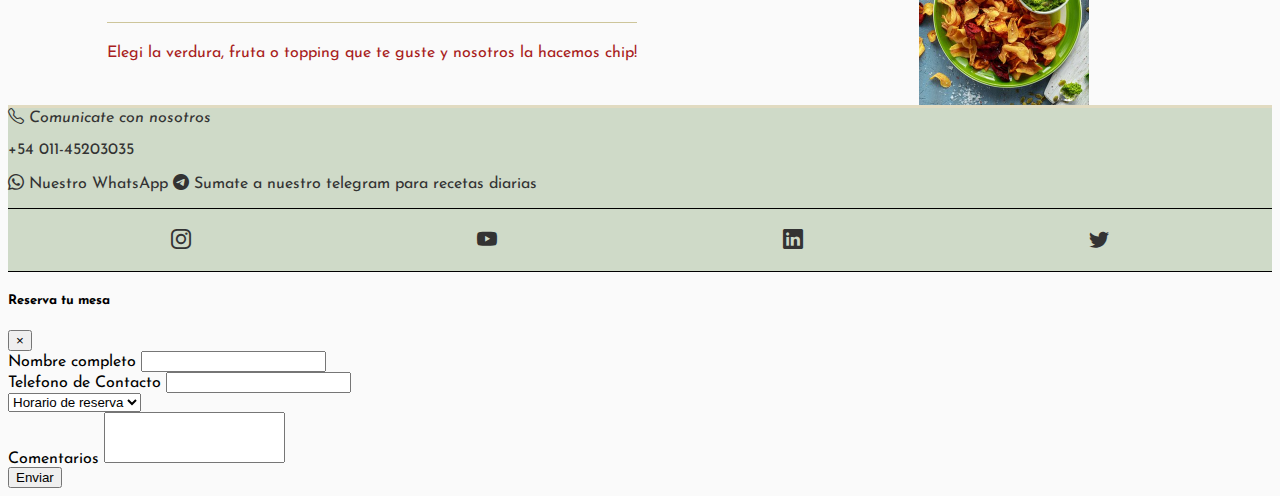
==== commit 36e50faa: "arreglado modal en secciones footer" ====
--- a/pages/menu.html
+++ b/pages/menu.html
@@ -186,12 +186,9 @@
               </div>
             </form>
 
-          <div class="modal-footer d-flex justify-content-between">
+          <div class="modal-footer d-flex justify-content-center">
             <button class="btn btn-warning" type="button" data-dismiss="modal">
               Enviar
-            </button>
-            <button class="btn btn-secondary" type="button" data-dismiss="modal">
-              Cerrar
             </button>
           </div>
         </div>  
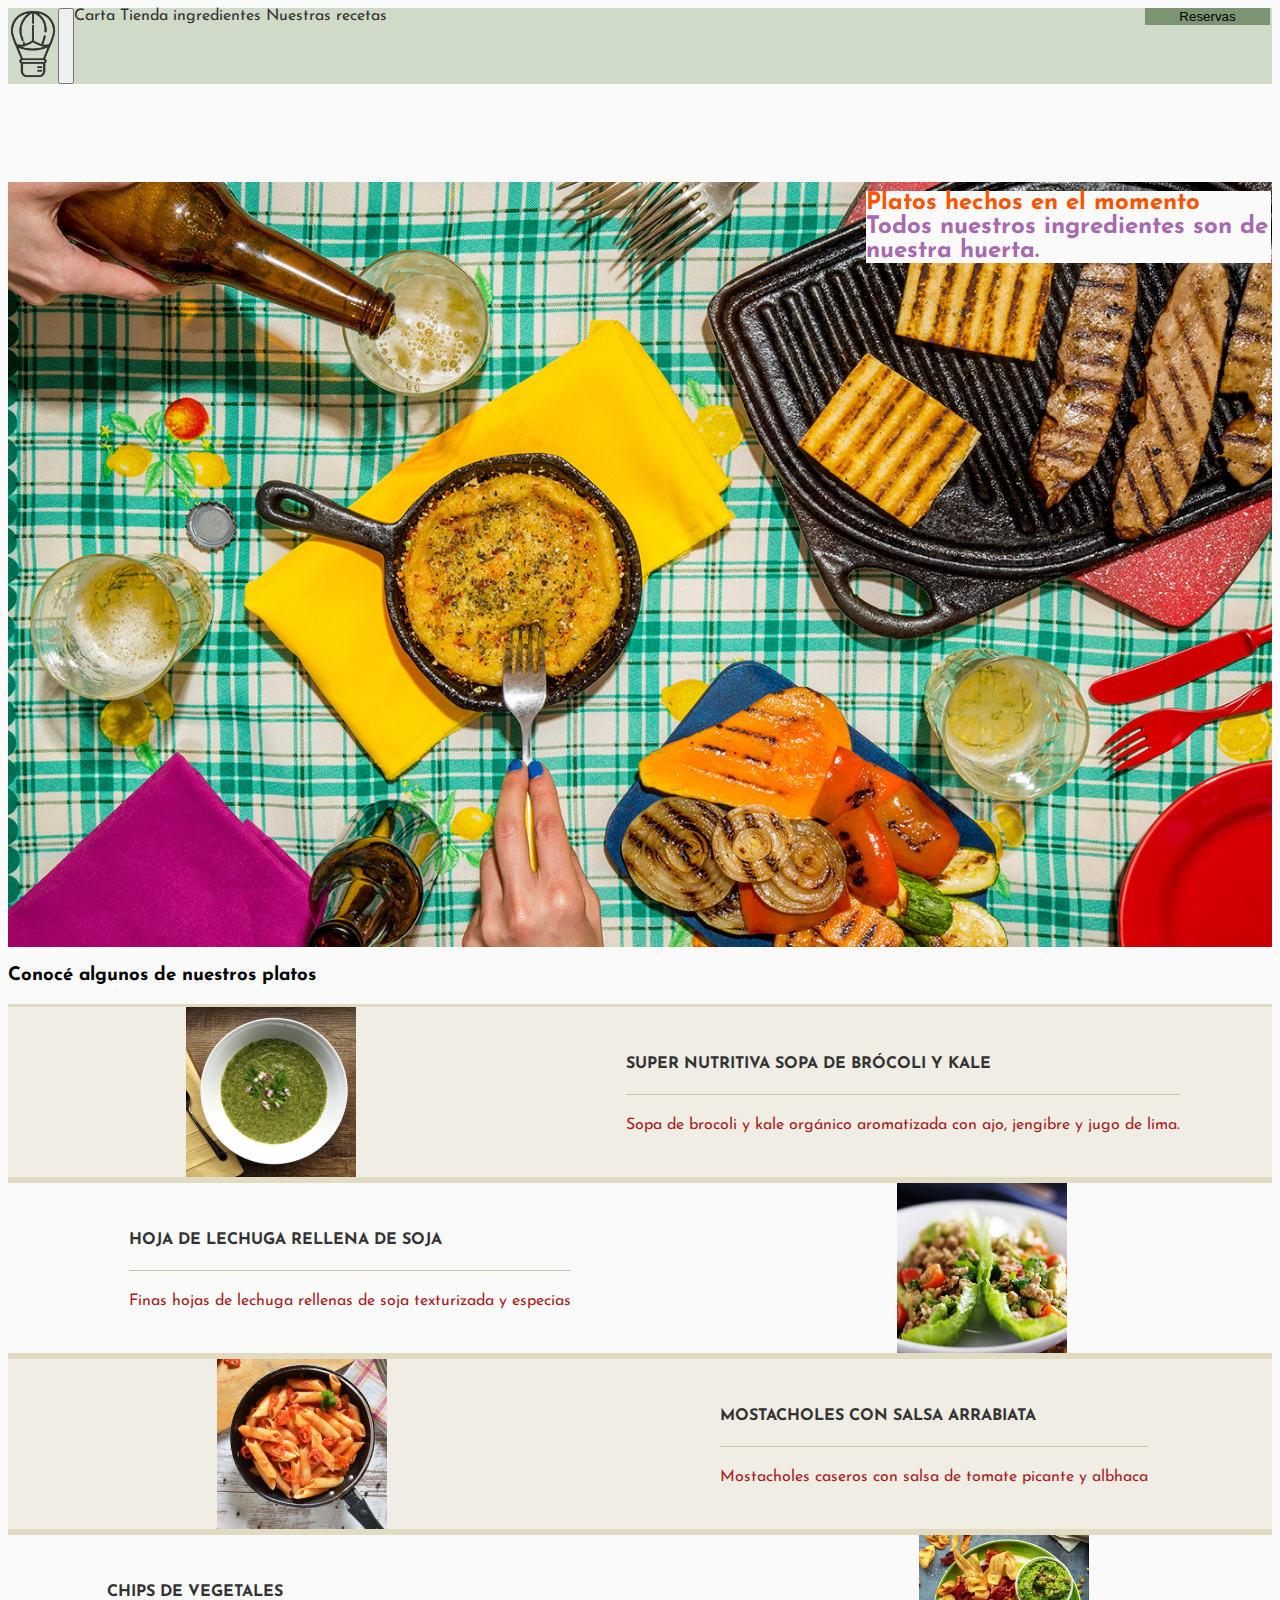
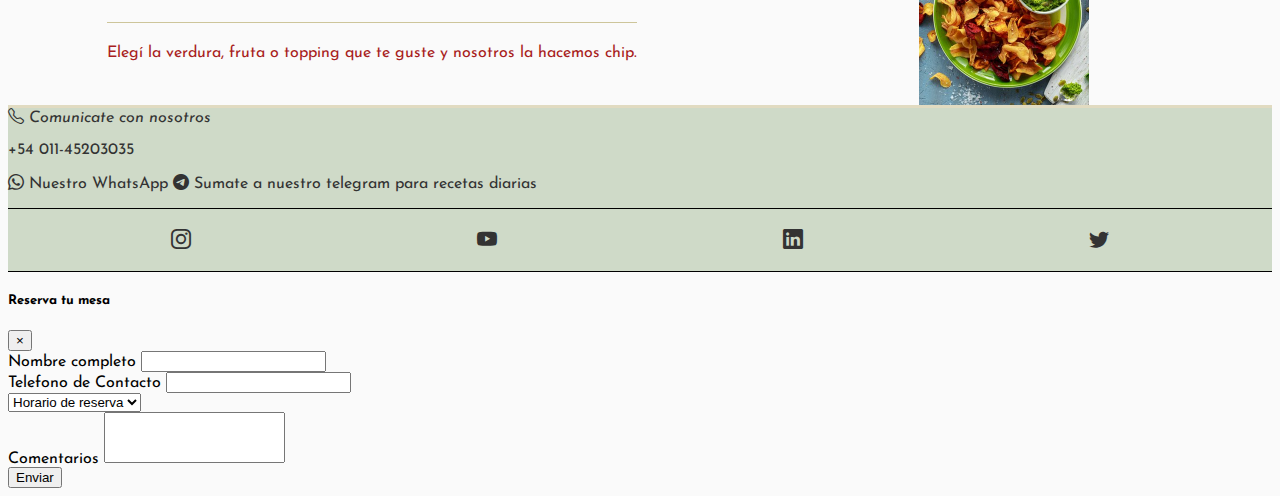
==== commit 5e864e1b: "mas acentos" ====
--- a/pages/menu.html
+++ b/pages/menu.html
@@ -68,7 +68,7 @@
 
 <section>
     <div class="m-3">
-        <h3>Conoce algunos de nuestros platos</h3>
+        <h3>Conocé algunos de nuestros platos</h3>
     </div>
 
     <div class="mainContainer container-fluid col-12">
@@ -78,8 +78,8 @@
         </div>
 
         <div class="infoPlato">
-            <h4>Super nutritiva sopa de brocoli y kale</h4>
-            <p>Sopa de brocoli y kale organico aromatizada con ajo. jengibre y jugo de lima.</p>
+            <h4>Super nutritiva sopa de brócoli y kale</h4>
+            <p>Sopa de brocoli y kale orgánico aromatizada con ajo, jengibre y jugo de lima.</p>
         </div> 
         
     </div> 
@@ -103,8 +103,8 @@
         </div>
 
         <div class="infoPlato">
-            <h4>mostacholes con salsa arrabiata</h4>
-            <p>mostacholes caseros con salsa de tomate picante y albhaca</p>
+            <h4>Mostacholes con salsa arrabiata</h4>
+            <p>Mostacholes caseros con salsa de tomate picante y albhaca</p>
         </div> 
         
     </div>  
@@ -116,7 +116,7 @@
         </div> 
         <div class="infoPlato">   
             <h4>Chips de vegetales</h4>
-            <p>Elegi la verdura, fruta o topping que te guste y nosotros la hacemos chip!</p>  
+            <p>Elegí la verdura, fruta o topping que te guste y nosotros la hacemos chip.</p>  
         </div>
     </div>
 </section>
